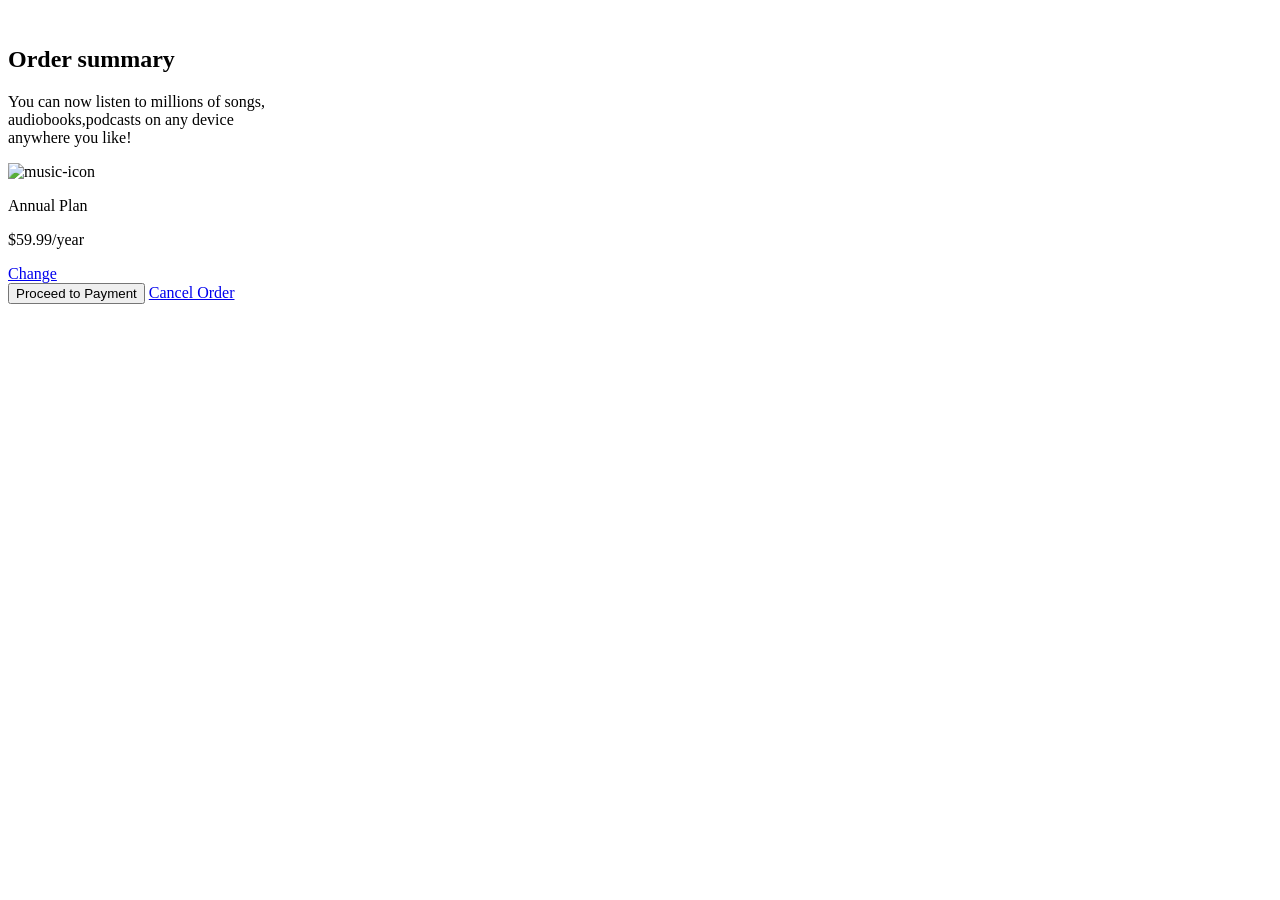
==== index.html @ ef2a1daa "Rename order.html to index.html" ====
<!DOCTYPE html>
<html lang="en">
    <head>
        <meta charset="UTF-8">
        <meta name="viewport" content="width=device-width,initial-scale1.0">
        <link rel="stylesheet" href="order.css">
        <title>Frontend Mentor | Order summary card</title>
    </head>
    <body>
        <main>
            <article class="summary-card">
                <img src="c:\Users\hermano\Downloads\order-summary-component-main\images\illustration-hero.svg" alt="">

                <div class="summary-content">
                    <h1>Order summary</h1>
                    <p>You can now listen to millions of songs,<br>audiobooks,podcasts on any device<br>anywhere you like!</p>
                    <div class="plan-box">
                        <div class="plan-info">
                            <img 
                              class="plan-icon"
                              src="c:\Users\hermano\Downloads\order-summary-component-main\images\icon-music.svg"
                              alt="music-icon"
                            >

                            <div class="plan-details">
                                <p>Annual Plan</p>
                                <p>$59.99/year</p>
                            </div>
                        </div>
                        <a class="change-link" href="#">Change</a>
                    </div>

                    
                <button class="payment-button" type="button">
                     Proceed to Payment
                </button>
                <a class="cancel-link" href="#">Cancel Order</a>
                </div>
            </article>
        </main>
    </body>
</html>
---- order.css ----
*{
    
.inter-<uniquifier> {
  font-family: "Inter", sans-serif;
  font-optical-sizing: auto;
  font-weight: 600;
  font-style: normal;
}
:root {
  --pale-blue: hsl(225, 100%, 94%);
  --bright-blue: hsl(245, 75%, 52%);
  --dark-blue: hsl(223, 47%, 23%);
  --muted-blue: hsl(224, 23%, 55%);
  --panel-blue: hsl(225, 100%, 98%);
}

* {
  box-sizing: border-box;
}

body {
  margin: 0;
  min-height: 100vh;
  background-color: var(--pale-blue);
  background-image: url("./assets/images/pattern-background-desktop.svg");
  background-repeat: no-repeat;
  background-size: 100% auto;
  color: var(--dark-blue);
  font-family: "Red Hat Display", sans-serif;
}

main {
  min-height: 100vh;
  display: grid;
  place-items: center;
  padding: 1.5rem;
}

.summary-card {
  width: 100%;
  max-width: 28rem;
  overflow: hidden;
  border-radius: 1rem;
  background: white;
  box-shadow: 0 1.5rem 3rem rgba(56, 42, 225, 0.12);
}

.summary-card > img {
  display: block;
  width: 100%;
  height: 13.75rem;
  object-fit: cover;
}

.summary-content {
  padding: 2.5rem 3rem 3rem;
  text-align: center;
}

.summary-content h1 {
  margin: 0 0 1rem;
  color: var(--dark-blue);
  font-size: 1.75rem;
  font-weight: 900;
}

.summary-content > p {
  margin: 0;
  color: var(--muted-blue);
  line-height: 1.6;
}

.plan-box {
  width: 100%;
  min-height:80px ;
  box-sizing: border-box;
  display: flex;
  align-items: center;
  justify-content: space-between;
  gap: 1rem;
  margin: 2.5rem 0 2rem;
  padding: 8px 20px;
  border-radius: 12px;
  background: hsl(225, 100%, 98%);
}

.plan-info {
  background-color: hsl(225, 100%, 98%);;
  border-radius: 12px;
  padding:16px 20px ;
  display: flex;
  align-items: center;
  gap: 1rem;
  text-align: left;
}

.plan-icon {
  width: 3rem;
  height: 3rem;
}

.plan-details p {
  margin: 0;
}

.plan-details p:first-child {
  color: var(--dark-blue);
  font-weight: 900;
}

.plan-details p:last-child {
  margin-top: 0.25rem;
  color: var(--muted-blue);
}

.change-link {
  color:  hsl(245, 75%, 52%);
  font-weight: 700;
}

.change-link:hover {
  color: hsl(245, 83%, 68%);
  text-decoration: none;
}

.payment-button {
  display: block;
  width: 100%;
  padding: 1rem;
  border: 0;
  border-radius: 0.75rem;
  background: hsl(245, 75%, 52%) ;
  color: hsl(225, 100%, 98%);
  font: inherit;
  font-weight: 900;
  cursor: pointer;
}

.payment-button:hover {
  background: hsl(245, 83%, 68%);
}

.cancel-link {
  display: inline-block;
  margin-top: 1.5rem;
  color: var(--muted-blue);
  font-weight: 500;
  text-decoration: none;
}

.cancel-link:hover {
  color: var(--dark-blue);
}

.change-link:focus-visible,
.payment-button:focus-visible,
.cancel-link:focus-visible {
  outline: 3px solid var(--dark-blue);
  outline-offset: 3px;
}

@media (max-width: 480px) {
  body {
    background-image: url("./assets/images/pattern-background-mobile.svg");
  }

  .summary-card > img {
    height: 10rem;
  }

  .summary-content {
    padding: 2rem 1.5rem;
  }

  .summary-content h1 {
    font-size: 1.5rem;
  }
.cancel-link {
  display: block;
  width: 100%;
  margin-top: 1rem;
  color: hsl(224, 23%, 55%);
  font-size: 0.875rem;
  font-weight: 200;
  text-decoration: none;
}
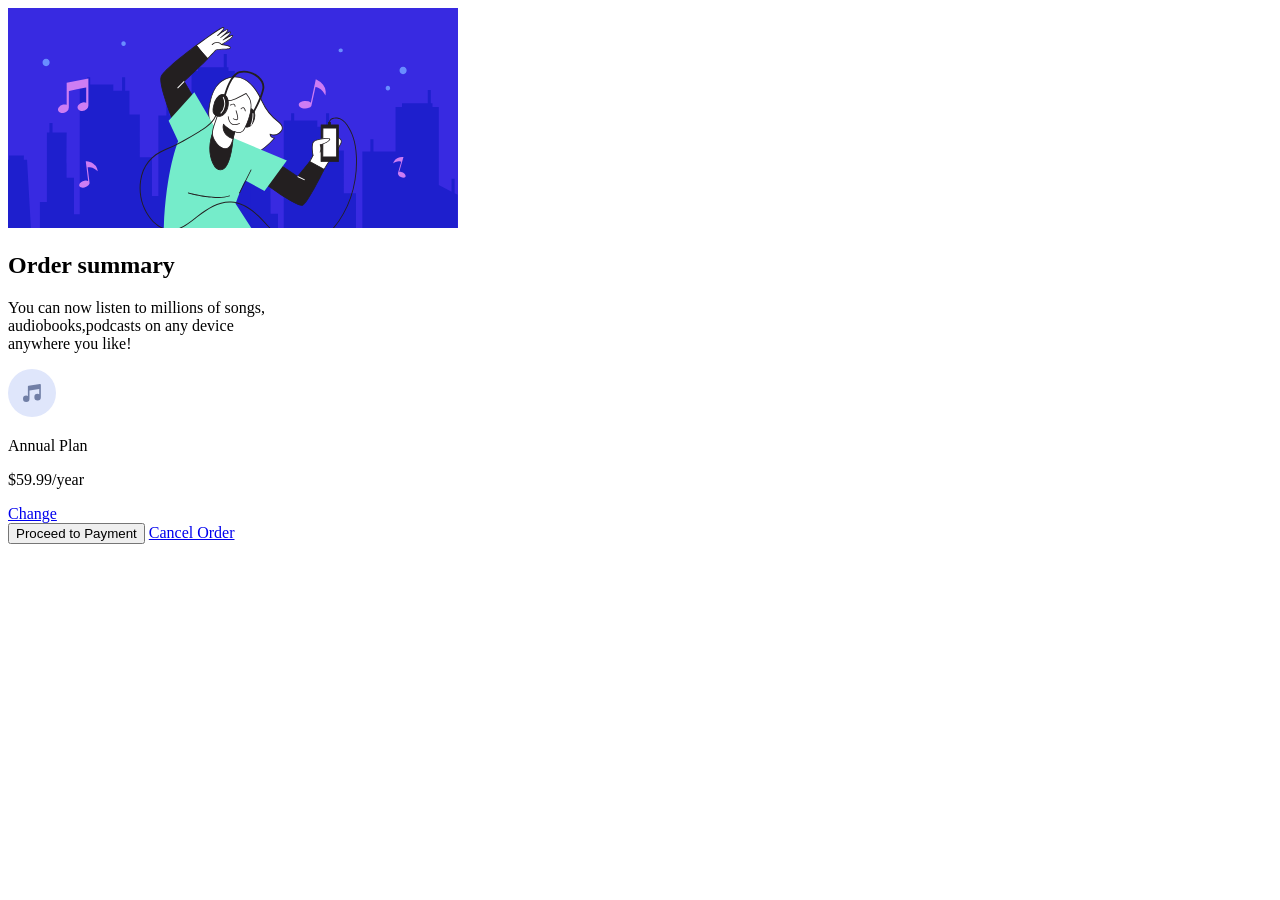
==== commit 1acf802a: "Fix broken image paths for GitHub Pages Point images at files inside the repo instead of a local Dow" ====
--- a/index.html
+++ b/index.html
@@ -9,7 +9,7 @@
     <body>
         <main>
             <article class="summary-card">
-                <img src="c:\Users\hermano\Downloads\order-summary-component-main\images\illustration-hero.svg" alt="">
+                <img src="illustration-hero.svg" alt="">
 
                 <div class="summary-content">
                     <h1>Order summary</h1>
@@ -18,7 +18,7 @@
                         <div class="plan-info">
                             <img 
                               class="plan-icon"
-                              src="c:\Users\hermano\Downloads\order-summary-component-main\images\icon-music.svg"
+                              src="icon-music.svg"
                               alt="music-icon"
                             >
 
@@ -39,4 +39,4 @@
             </article>
         </main>
     </body>
-</html>
+</html>
--- a/order.css
+++ b/order.css
@@ -22,7 +22,7 @@
   margin: 0;
   min-height: 100vh;
   background-color: var(--pale-blue);
-  background-image: url("./assets/images/pattern-background-desktop.svg");
+  background-image: url("pattern-background-desktop.svg");
   background-repeat: no-repeat;
   background-size: 100% auto;
   color: var(--dark-blue);
@@ -161,7 +161,7 @@
 
 @media (max-width: 480px) {
   body {
-    background-image: url("./assets/images/pattern-background-mobile.svg");
+    background-image: url("pattern-background-mobile.svg");
   }
 
   .summary-card > img {
